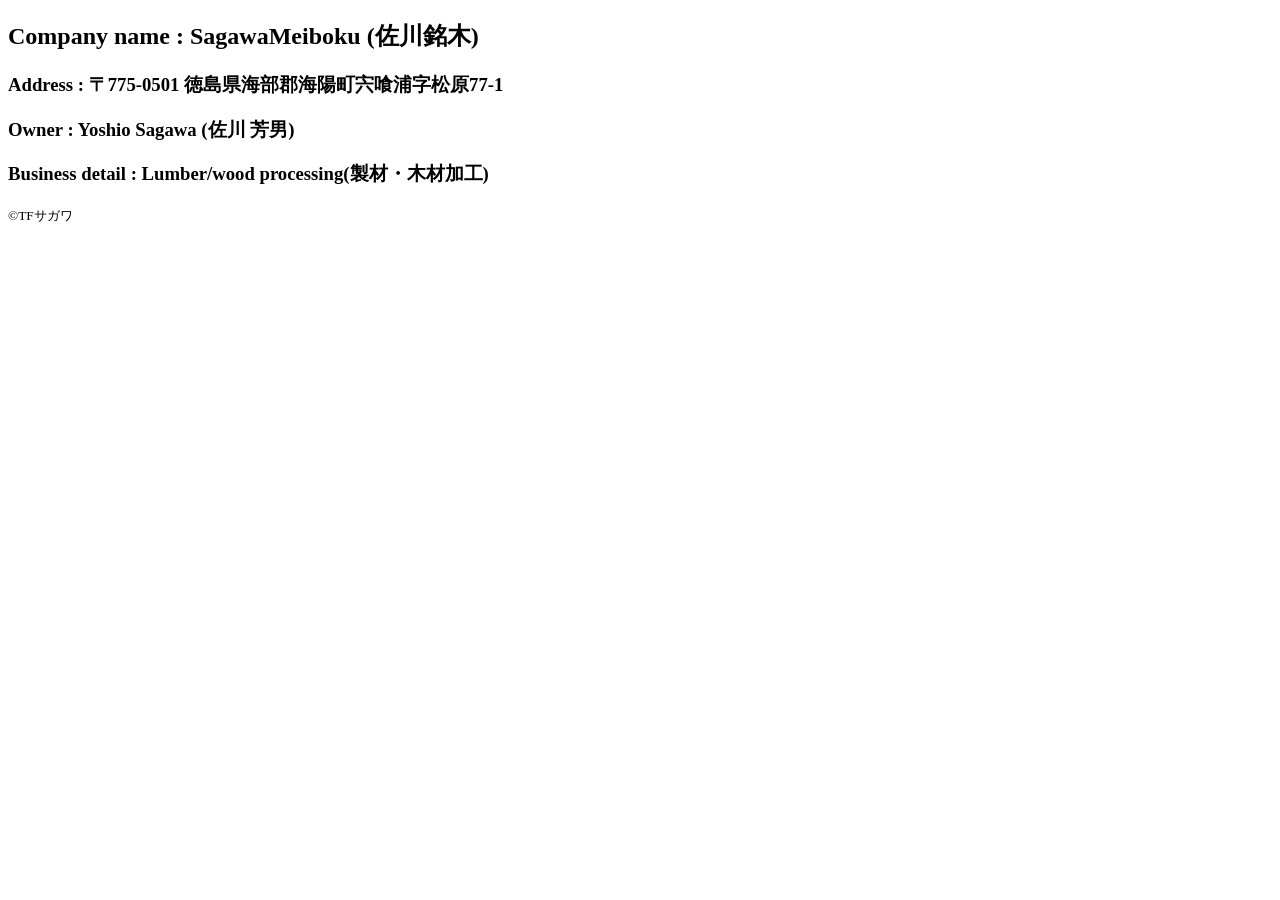
==== index.html @ 8785f743 "submit" ====
<!DOCTYPE html>
<html lag="jp">
    <head>
        <meta charset="UTF-8">
        <title>about</title>
        <meta name="viewport" content="width=device-width">
        <link rel="stylesheet" href="style.css"
        integrity="sha384-Vkoo8x4CGsO3+Hhxv8T/Q5PaXtkKtu6ug5TOeNV6gBiFeWPGFN9MuhOf23Q9Ifjh"
        crossorigin="anonymous"/>

    </head>
    <body>
                <h2><strong>Company name :</strong>    SagawaMeiboku (佐川銘木)</h2>
                <h3><strong>Address :</strong>         〒775-0501 徳島県海部郡海陽町宍喰浦字松原77-1</h3>
                <h3><strong>Owner :</strong>           Yoshio Sagawa (佐川 芳男)</h3>
                <h3><strong>Business detail :</strong> Lumber/wood processing(製材・木材加工)</h3>
        <footer>
            <small>
                ©️TFサガワ
            </small>
        </footer>
    </body>
</html>
---- style.css ----
/* ファイルのエンコードの種類を指定 */
@charset "UTF-8";

/* 基本設定 */
*{
    margin: 0;
}

/* セレクタ、プロパティ、値 */
img{
    width: 20%;
    height: 20%;
    /* color: red;
    font-size: 0.8em;
    background-color: rgba(255, 0, 140, 0.842); */
}

article img{
    width: 20%;
    height: 20%;
    /* color: red;
    font-size: 0.8em;
    background-color: rgba(255, 0, 140, 0.842); */
}
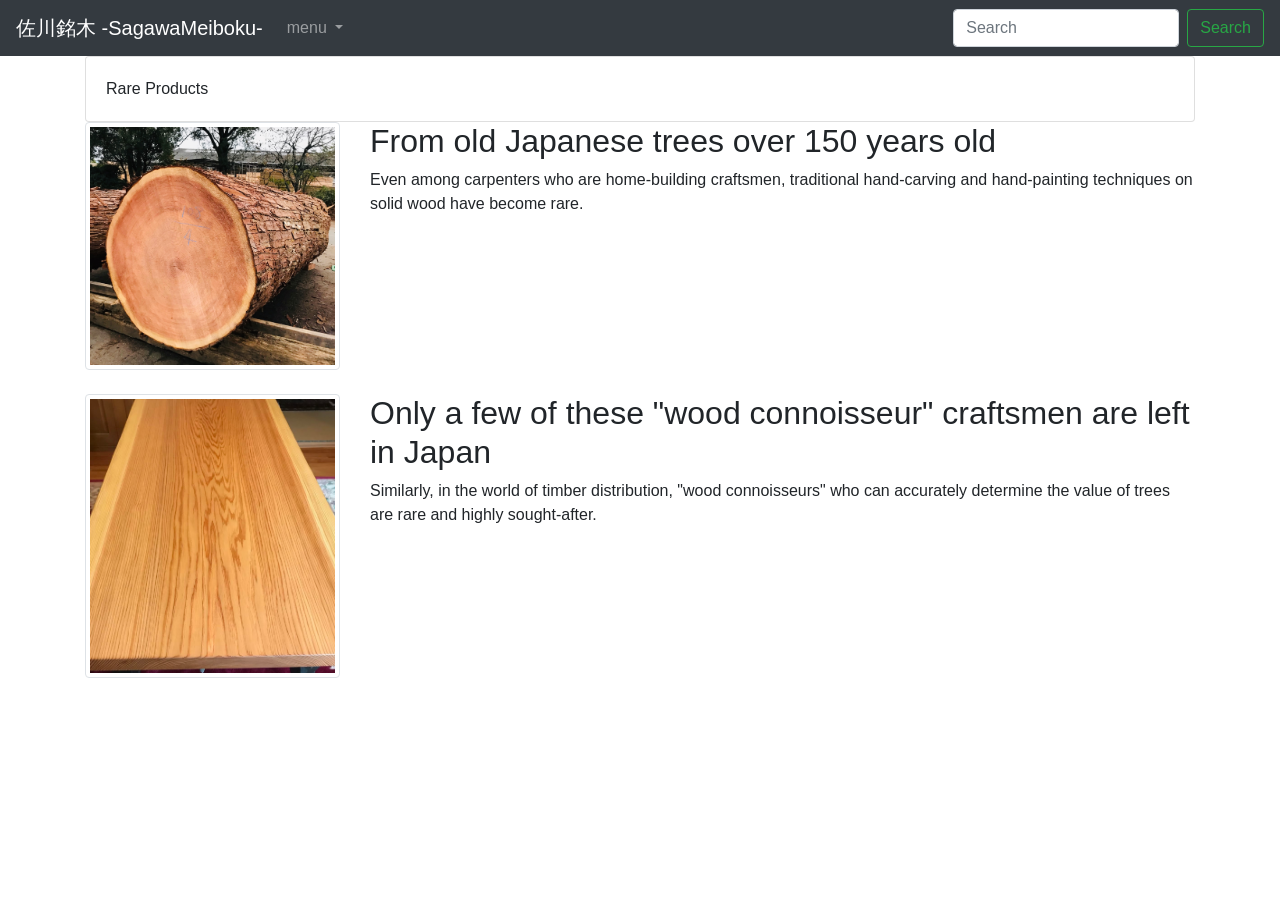
==== commit 8190b301: "submit3" ====
--- a/index.html
+++ b/index.html
@@ -1,23 +1,101 @@
 <!DOCTYPE html>
-<html lag="jp">
-    <head>
-        <meta charset="UTF-8">
-        <title>about</title>
-        <meta name="viewport" content="width=device-width">
-        <link rel="stylesheet" href="style.css"
-        integrity="sha384-Vkoo8x4CGsO3+Hhxv8T/Q5PaXtkKtu6ug5TOeNV6gBiFeWPGFN9MuhOf23Q9Ifjh"
-        crossorigin="anonymous"/>
+<html lang="jp">
 
-    </head>
-    <body>
-                <h2><strong>Company name :</strong>    SagawaMeiboku (佐川銘木)</h2>
-                <h3><strong>Address :</strong>         〒775-0501 徳島県海部郡海陽町宍喰浦字松原77-1</h3>
-                <h3><strong>Owner :</strong>           Yoshio Sagawa (佐川 芳男)</h3>
-                <h3><strong>Business detail :</strong> Lumber/wood processing(製材・木材加工)</h3>
-        <footer>
-            <small>
-                ©️TFサガワ
-            </small>
-        </footer>
-    </body>
-</html>+<head>
+  <meta charset="UTF-8">
+  <meta name="viewport" content="width=device-width, initial-scale=1, shrink-to-fit=no">
+  <title>SagawaMeiboku</title>
+
+  <link
+    rel="stylesheet"
+    href="https://stackpath.bootstrapcdn.com/bootstrap/4.4.1/css/bootstrap.min.css"
+    integrity="sha384-Vkoo8x4CGsO3+Hhxv8T/Q5PaXtkKtu6ug5TOeNV6gBiFeWPGFN9MuhOf23Q9Ifjh"
+    crossorigin="anonymous"
+  />
+</head>
+<body>
+  <nav class="navbar navbar-expand-lg navbar-dark bg-dark">
+    <a class="navbar-brand" href="#">佐川銘木 -SagawaMeiboku-</a>
+    <button class="navbar-toggler" data-toggle="collapse" data-target="#navbarSupportedContent" aria-controls="navbarSupportedContent" aria-expanded="false" aria-label="Toggle navigation">
+      <span class="navbar-toggler-icon"></span>
+    </button>
+
+
+    <div class="collapse navbar-collapse" id="navbarSupportedContent">
+      <ul class="navbar-nav mr-auto">
+        <li class="nav-item active">
+        </li>
+
+        <li class="nav-item dropdown">
+          <a class="nav-link dropdown-toggle" href="#" id="navbarDropdown" role="button" data-toggle="dropdown" aria-haspopup="true" aria-expanded="false">
+            menu
+          </a>
+          <div class="dropdown-menu" aria-labelledby="navbarDropdown">
+            <a class="dropdown-item" href="main.html">about</a>
+            <a class="dropdown-item" href="portfolio.html">online shop</a>
+            <div class="dropdown-divider"></div>
+            <a class="dropdown-item" href="contact.html">contact</a>
+          </div>
+        </li>
+
+      </ul>
+      <form class="form-inline my-2 my-lg-0">
+        <input class="form-control mr-sm-2" type="search" placeholder="Search" aria-label="Search">
+        <button class="btn btn-outline-success my-2 my-sm-0" type="submit">Search</button>
+      </form>
+    </div>
+  </nav>
+
+  <div class="container">
+    <div class="row">
+      <div class="col-lg-12">
+        <div class="card">
+          <div class="card-body">
+            Rare Products
+          </div>
+        </div>
+      </div>
+    </div>
+
+    <div class="row">
+      <div class="col-lg-3">
+        <img class="img img-thumbnail" src="Assets/IMG_8132.JPG">
+      </div>
+      <div class="col-lg-9">
+        <h2>From old Japanese trees over 150 years old</h2>
+        <p>Even among carpenters who are home-building craftsmen, traditional hand-carving and hand-painting techniques on solid wood have become rare.</p>
+      </div>
+    </div>
+
+    <br>
+    <div class="row">
+      <div class="col-lg-3">
+        <img class="img img-thumbnail" src="Assets/IMG_8135.JPG">
+      </div>
+      <div class="col-lg-9">
+        <h2>Only a few of these "wood connoisseur" craftsmen are left in Japan</h2>
+        <p>Similarly, in the world of timber distribution, "wood connoisseurs" who can accurately determine the value of trees are rare and highly sought-after.</p>
+      </div>
+    </div>
+    
+    <br>
+  </div>
+
+  <script
+    src="https://code.jquery.com/jquery-3.4.1.slim.min.js"
+    integrity="sha384-J6qa4849blE2+poT4WnyKhv5vZF5SrPo0iEjwBvKU7imGFAV0wwj1yYfoRSJoZ+n"
+    crossorigin="anonymous"
+  ></script>
+  <script
+    src="https://cdn.jsdelivr.net/npm/popper.js@1.16.0/dist/umd/popper.min.js"
+    integrity="sha384-Q6E9RHvbIyZFJoft+2mJbHaEWldlvI9IOYy5n3zV9zzTtmI3UksdQRVvoxMfooAo"
+    crossorigin="anonymous"
+  ></script>
+  <script
+    src="https://stackpath.bootstrapcdn.com/bootstrap/4.4.1/js/bootstrap.min.js"
+    integrity="sha384-wfSDF2E50Y2D1uUdj0O3uMBJnjuUD4Ih7YwaYd1iqfktj0Uod8GCExl3Og8ifwB6"
+    crossorigin="anonymous"
+  ></script>
+</body>
+
+</html>
